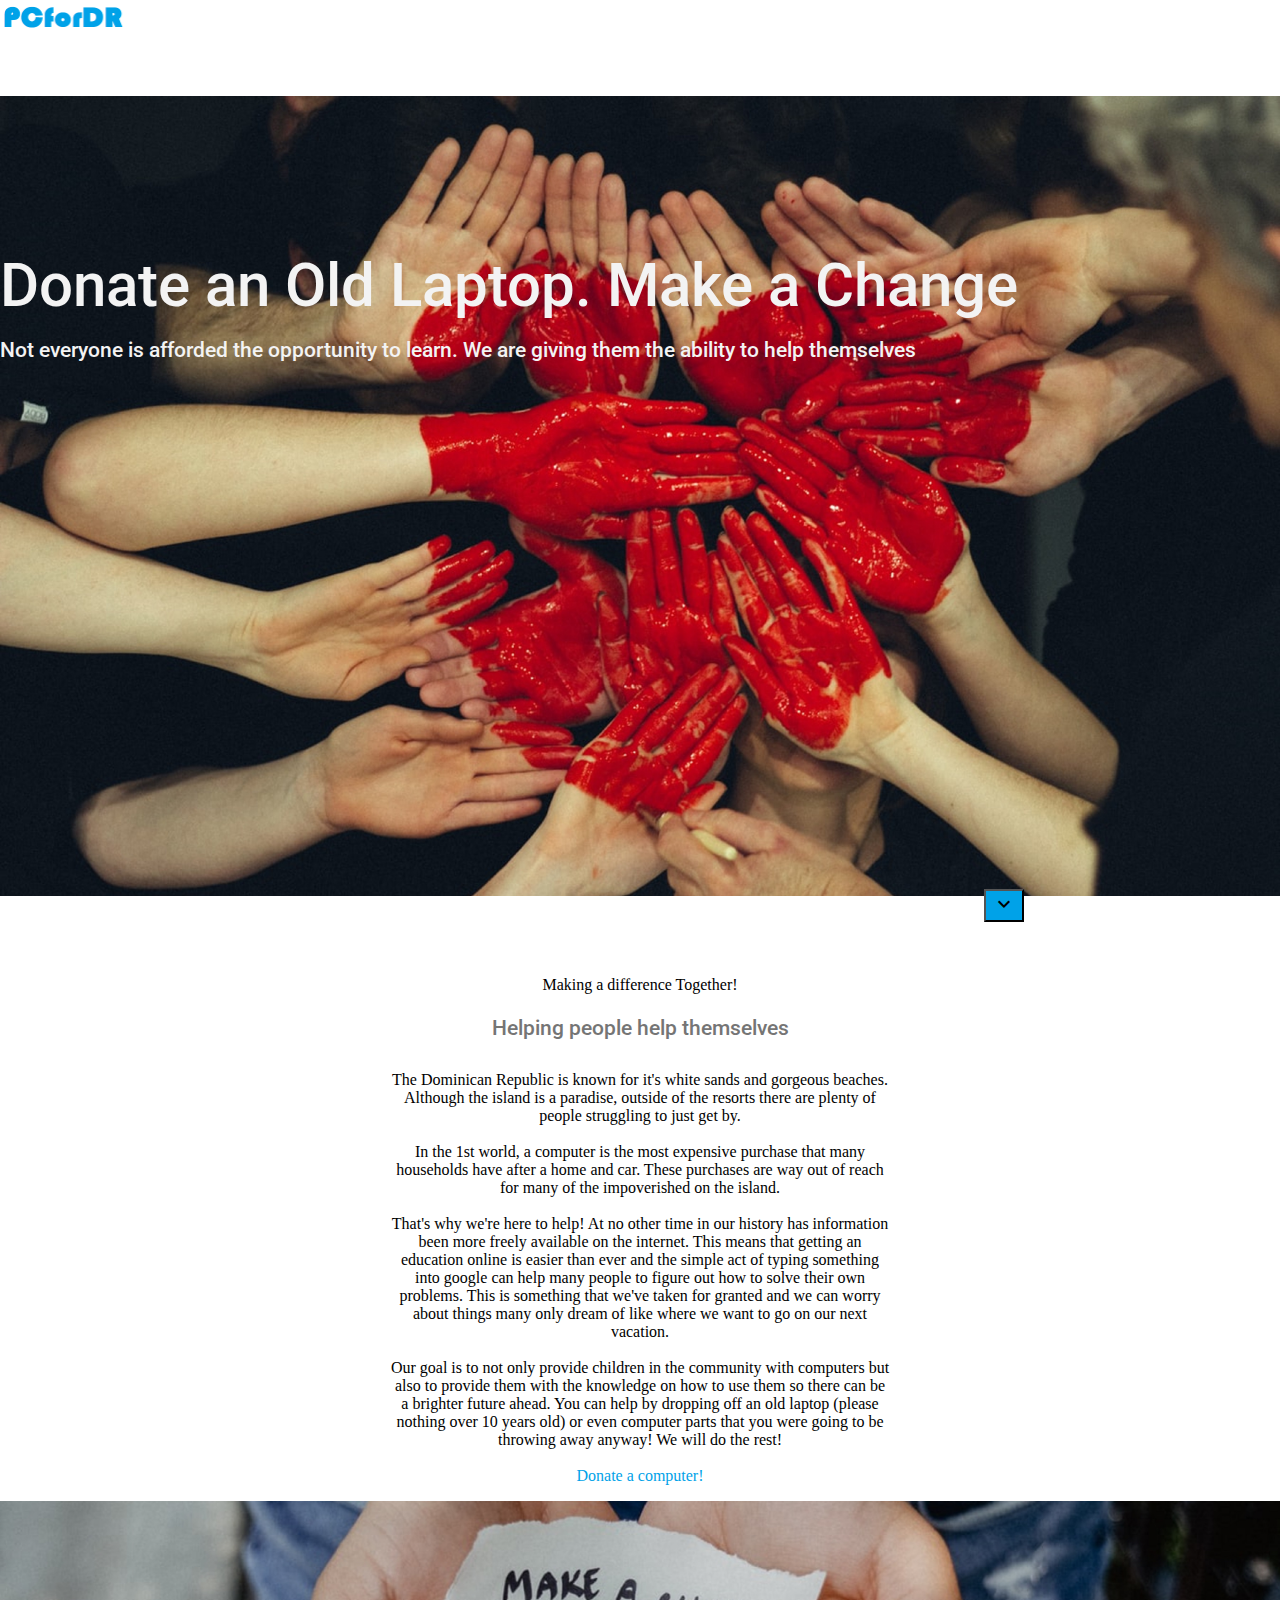
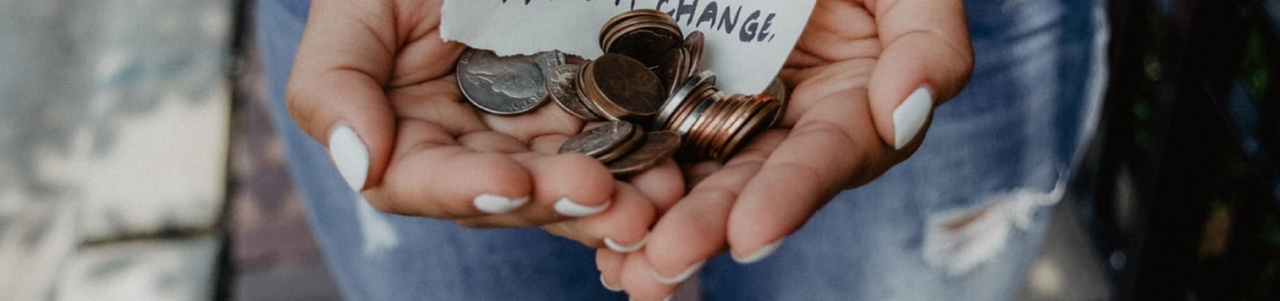
==== index.html @ 1bc38f5a "charity website first commit" ====
<!doctype html>
<!--
  Material Design Lite
  Copyright 2015 Google Inc. All rights reserved.

  Licensed under the Apache License, Version 2.0 (the "License");
  you may not use this file except in compliance with the License.
  You may obtain a copy of the License at

      https://www.apache.org/licenses/LICENSE-2.0

  Unless required by applicable law or agreed to in writing, software
  distributed under the License is distributed on an "AS IS" BASIS,
  WITHOUT WARRANTIES OR CONDITIONS OF ANY KIND, either express or implied.
  See the License for the specific language governing permissions and
  limitations under the License
-->

<html lang="en">
  <head>
    <meta charset="utf-8">
    <meta http-equiv="X-UA-Compatible" content="IE=edge">
    <meta name="description" content="Introducing Lollipop, a sweet new take on Android.">
    <meta name="viewport" content="width=device-width, initial-scale=1.0, minimum-scale=1.0">
    <title>Computers for DR!</title>

    <!-- Page styles -->
    <link rel="stylesheet" href="https://fonts.googleapis.com/css?family=Roboto:regular,bold,italic,thin,light,bolditalic,black,medium&amp;lang=en">
    <link rel="stylesheet" href="https://fonts.googleapis.com/icon?family=Material+Icons">
    <link rel="stylesheet" href="https://code.getmdl.io/1.3.0/material.min.css">
    <link rel="stylesheet" href="styles.css">


    <!-- body {
      background-color: #92a8d1;
    } -->
    <style>
    #view-source {
      position: fixed;
      display: block;
      right: 0;
      bottom: 0;
      margin-right: 40px;
      margin-bottom: 40px;
      z-index: 900;
    }


    </style>
  </head>
  <body>

    <div class="mdl-layout mdl-js-layout mdl-layout--fixed-header mdl-js-ripple-effect">
    <!-- <div class="mdl-layout mdl-js-layout mdl-layout--fixed-header"> -->
      <div class="android-header mdl-layout__header mdl-layout__header--waterfall">
        <div class="mdl-layout__header-row">
          <span class="android-title mdl-layout-title">
            <img class="android-logo-image" src="images/android-logo.png">
          </span>
          <!-- Add spacer, to align navigation to the right in desktop -->
          <div class="android-header-spacer mdl-layout-spacer"></div>
          <div class="android-search-box mdl-textfield mdl-js-textfield mdl-textfield--expandable mdl-textfield--floating-label mdl-textfield--align-right mdl-textfield--full-width">
            <!-- <label class="mdl-button mdl-js-button mdl-button--icon" for="search-field">
              <i class="material-icons">search</i>
            </label> -->
            <!-- <div class="mdl-textfield__expandable-holder">
              <input class="mdl-textfield__input" type="text" id="search-field">
            </div> -->
          </div>




          <!-- Navigation -->
          <div class="android-navigation-container">
            <nav class="android-navigation mdl-navigation">
              <a class="mdl-navigation__link mdl-typography--text-uppercase" href="index.html">Home</a>
              <a class="mdl-navigation__link mdl-typography--text-uppercase" href="about.html">About</a>
              <a class="mdl-navigation__link mdl-typography--text-uppercase" href="donate.html">Donate</a>>
            </nav>
          </div>



          <!-- <span class="android-mobile-title mdl-layout-title">
            <img class="android-logo-image" src="images/android-logo.png">
          </span> -->
          <!-- <button class="android-more-button mdl-button mdl-js-button mdl-button--icon mdl-js-ripple-effect" id="more-button">
            <i class="material-icons">more_vert</i>
          </button>
          <ul class="mdl-menu mdl-js-menu mdl-menu--bottom-right mdl-js-ripple-effect" for="more-button">
            <li class="mdl-menu__item">5.0 Lollipop</li>
            <li class="mdl-menu__item">4.4 KitKat</li>
            <li disabled class="mdl-menu__item">4.3 Jelly Bean</li>
            <li class="mdl-menu__item">Android History</li>
          </ul> -->
        </div>
      </div>

      <!-- <div class="android-drawer mdl-layout__drawer">
        <span class="mdl-layout-title">
          <img class="android-logo-image" src="images/android-logo-white.png">
        </span>
        <nav class="mdl-navigation">
          <a class="mdl-navigation__link" href="">Phones</a>
          <a class="mdl-navigation__link" href="">Tablets</a>
          <a class="mdl-navigation__link" href="">Wear</a>
          <a class="mdl-navigation__link" href="">TV</a>
          <a class="mdl-navigation__link" href="">Auto</a>
          <a class="mdl-navigation__link" href="">One</a>
          <a class="mdl-navigation__link" href="">Play</a>
          <div class="android-drawer-separator"></div>
          <span class="mdl-navigation__link" href="">Versions</span>
          <a class="mdl-navigation__link" href="">Lollipop 5.0</a>
          <a class="mdl-navigation__link" href="">KitKat 4.4</a>
          <a class="mdl-navigation__link" href="">Jelly Bean 4.3</a>
          <a class="mdl-navigation__link" href="">Android history</a>
          <div class="android-drawer-separator"></div>
          <span class="mdl-navigation__link" href="">Resources</span>
          <a class="mdl-navigation__link" href="">Official blog</a>
          <a class="mdl-navigation__link" href="">Android on Google+</a>
          <a class="mdl-navigation__link" href="">Android on Twitter</a>
          <div class="android-drawer-separator"></div>
          <span class="mdl-navigation__link" href="">For developers</span>
          <a class="mdl-navigation__link" href="">App developer resources</a>
          <a class="mdl-navigation__link" href="">Android Open Source Project</a>
          <a class="mdl-navigation__link" href="">Android SDK</a>
        </nav>
      </div> -->

      <!-- home image The background image is injected through CSS as a background image.  Under the "android-be-together" -->
      <div class="android-content mdl-layout__content">
        <a name="top"></a>
        <!-- <div class="android-be-together-section mdl-typography--text-center"> -->
        <div class="android-be-together-section mdl-typography--text-center">
          <div class="logo-font android-slogan">Donate an Old Laptop.  Make a Change</div>
          <div class="logo-font android-sub-slogan">Not everyone is afforded the opportunity to learn.  We are giving them the ability to help themselves</div>
          
          <!-- <div class="logo-font android-create-character">
            <a href=""><img src="images/andy.png"> create your android character</a>
          </div> -->

          <!-- button effect.  Jumps to content using "a href"  -->
          <a href="#screens">
            <button class="android-fab mdl-button mdl-button--colored mdl-js-button mdl-button--fab mdl-js-ripple-effect">
              <i class="material-icons">expand_more</i>
            </button>
          </a>

        </div>
      <!-- end of top home image div  -->
        


      <!-- content name "screens for jump button above" -->

        <!-- <div class="android-screen-section mdl-typography--text-center">    
          <a name="screens"></a>
          <div class="mdl-typography--display-1-color-contrast">Powering screens of all sizes</div>
          <div class="android-screens">
            <div class="android-wear android-screen">
              <a class="android-image-link" href="">
                <img class="android-screen-image" src="images/wear-silver-on.png">
                <img class="android-screen-image" src="images/wear-black-on.png">
              </a>
              <a class="android-link mdl-typography--font-regular mdl-typography--text-uppercase" href="">Android Wear</a>
            </div>
            <div class="android-phone android-screen">
              <a class="android-image-link" href="">
                <img class="android-screen-image" src="images/nexus6-on.jpg">
              </a>
              <a class="android-link mdl-typography--font-regular mdl-typography--text-uppercase" href="">Phones</a>
            </div>
            <div class="android-tablet android-screen">
              <a class="android-image-link" href="">
                <img class="android-screen-image" src="images/nexus9-on.jpg">
              </a>
              <a class="android-link mdl-typography--font-regular mdl-typography--text-uppercase" href="">Tablets</a>
            </div>
            <div class="android-tv android-screen">
              <a class="android-image-link" href="">
                <img class="android-screen-image" src="images/tv-on.jpg">
              </a>
              <a class="android-link mdl-typography--font-regular mdl-typography--text-uppercase" href="">Android TV</a>
            </div>
            <div class="android-auto android-screen">
              <a class="android-image-link" href="">
                <img class="android-screen-image" src="images/auto-on.jpg">
              </a>
              <a class="android-link mdl-typography--font-regular mdl-typography--text-uppercase mdl-typography--text-left" href="">Coming Soon: Android Auto</a>
            </div>
          </div>
        </div> -->



        <!-- <div class="android-wear-section">
          <div class="android-wear-band">
            <div class="android-wear-band-text">
              <div class="mdl-typography--display-2 mdl-typography--font-thin">The best of Google built in</div>
              <p class="mdl-typography--headline mdl-typography--font-thin">
                Android works perfectly with your favourite apps like Google Maps,
                Calendar and YouTube.
              </p>
              <p>
                <a class="mdl-typography--font-regular mdl-typography--text-uppercase android-alt-link" href="">
                  See what's new in the Play Store&nbsp;<i class="material-icons">chevron_right</i>
                </a>
              </p>
            </div>
          </div>
        </div>
         -->


         <div class="android-customized-section">
          <a name="screens"></a>
          <div class="android-customized-section-text">
            <div class="mdl-typography--font-light mdl-typography--display-1-color-contrast">Making a difference Together!</div>
            <div class="logo-font android-sub-slogan2">Helping people help themselves</div>
            <p class="mdl-typography--font-light">
              The Dominican Republic is known for it's white sands and gorgeous beaches.  
              Although the island is a paradise, outside of the resorts there are plenty of people struggling to just get by.
              <br></br>
              In the 1st world, a computer is the most expensive purchase that many households have after a home and car.
              These purchases are way out of reach for many of the impoverished on the island. 
              <br></br>
              That's why we're here to help!  At no other time in our history has information been more freely available on the internet.  
              This means that getting an education online is easier than ever and the simple act of typing something 
              into google can help many people to figure out how to solve their own problems.  
              This is something that we've taken for granted and we can worry about things many only dream of like where we want to go on 
              our next vacation.
              <br></br>
              Our goal is to not only provide children in the community with computers 
              but also to provide them with the knowledge on how to use them so there can be a brighter future ahead.  
              You can help by dropping off an old laptop (please nothing over 10 years old) or even computer parts that you were going to be throwing away anyway!  We will do the rest!
              <br></br>
              <a href="donate.html" class="android-link mdl-typography--font-light">Donate a computer!</a>
            </p>
          </div>
          <div class="android-customized-section-image"></div>
        </div>
        
        
        
        <!-- <div class="android-more-section">
          <div class="android-section-title mdl-typography--display-1-color-contrast">More from Android</div>
          <div class="android-card-container mdl-grid">
            <div class="mdl-cell mdl-cell--3-col mdl-cell--4-col-tablet mdl-cell--4-col-phone mdl-card mdl-shadow--3dp">
              <div class="mdl-card__media">
                <img src="images/more-from-1.png">
              </div>
              <div class="mdl-card__title">
                 <h4 class="mdl-card__title-text">Get going on Android</h4>
              </div>
              <div class="mdl-card__supporting-text">
                <span class="mdl-typography--font-light mdl-typography--subhead">Four tips to make your switch to Android quick and easy</span>
              </div>
              <div class="mdl-card__actions">
                 <a class="android-link mdl-button mdl-js-button mdl-typography--text-uppercase" href="">
                   Make the switch
                   <i class="material-icons">chevron_right</i>
                 </a>
              </div>
            </div>

            <div class="mdl-cell mdl-cell--3-col mdl-cell--4-col-tablet mdl-cell--4-col-phone mdl-card mdl-shadow--3dp">
              <div class="mdl-card__media">
                <img src="images/more-from-4.png">
              </div>
              <div class="mdl-card__title">
                 <h4 class="mdl-card__title-text">Create your own Android character</h4>
              </div>
              <div class="mdl-card__supporting-text">
                <span class="mdl-typography--font-light mdl-typography--subhead">Turn the little green Android mascot into you, your friends, anyone!</span>
              </div>
              <div class="mdl-card__actions">
                 <a class="android-link mdl-button mdl-js-button mdl-typography--text-uppercase" href="">
                   androidify.com
                   <i class="material-icons">chevron_right</i>
                 </a>
              </div>
            </div>

            <div class="mdl-cell mdl-cell--3-col mdl-cell--4-col-tablet mdl-cell--4-col-phone mdl-card mdl-shadow--3dp">
              <div class="mdl-card__media">
                <img src="images/more-from-2.png">
              </div>
              <div class="mdl-card__title">
                 <h4 class="mdl-card__title-text">Get a clean customisable home screen</h4>
              </div>
              <div class="mdl-card__supporting-text">
                <span class="mdl-typography--font-light mdl-typography--subhead">A clean, simple, customisable home screen that comes with the power of Google Now: Traffic alerts, weather and much more, just a swipe away.</span>
              </div>
              <div class="mdl-card__actions">
                 <a class="android-link mdl-button mdl-js-button mdl-typography--text-uppercase" href="">
                   Download now
                   <i class="material-icons">chevron_right</i>
                 </a>
              </div>
            </div>

            <div class="mdl-cell mdl-cell--3-col mdl-cell--4-col-tablet mdl-cell--4-col-phone mdl-card mdl-shadow--3dp">
              <div class="mdl-card__media">
                <img src="images/more-from-3.png">
              </div>
              <div class="mdl-card__title">
                 <h4 class="mdl-card__title-text">Millions to choose from</h4>
              </div>
              <div class="mdl-card__supporting-text">
                <span class="mdl-typography--font-light mdl-typography--subhead">Hail a taxi, find a recipe, run through a temple – Google Play has all the apps and games that let you make your Android device uniquely yours.</span>
              </div>
              <div class="mdl-card__actions">
                 <a class="android-link mdl-button mdl-js-button mdl-typography--text-uppercase" href="">
                   Find apps
                   <i class="material-icons">chevron_right</i>
                 </a>
              </div>
            </div>
          </div>
        </div> -->

        <footer class="android-footer mdl-mega-footer">
          <!-- <div class="mdl-mega-footer--top-section">
            <div class="mdl-mega-footer--left-section">

              <button class="mdl-mega-footer--social-btn"></button>
              &nbsp;
              <button class="mdl-mega-footer--social-btn"></button>
              &nbsp;
              <button class="mdl-mega-footer--social-btn"></button>
            </div>
            <div class="mdl-mega-footer--right-section">
              <a class="mdl-typography--font-light" href="#top">
                Back to Top
                <i class="material-icons">expand_less</i>
              </a>
            </div>
          </div> -->



          <!-- <div class="mdl-mega-footer--middle-section">
            <p class="mdl-typography--font-light">Satellite imagery: © 2014 Astrium, DigitalGlobe</p>
            <p class="mdl-typography--font-light">Some features and devices may not be available in all areas</p>
          </div>

          <div class="mdl-mega-footer--bottom-section">
            <a class="android-link android-link-menu mdl-typography--font-light" id="version-dropdown">
              Versions
              <i class="material-icons">arrow_drop_up</i>
            </a>
            <ul class="mdl-menu mdl-js-menu mdl-menu--top-left mdl-js-ripple-effect" for="version-dropdown">
              <li class="mdl-menu__item">5.0 Lollipop</li>
              <li class="mdl-menu__item">4.4 KitKat</li>
              <li class="mdl-menu__item">4.3 Jelly Bean</li>
              <li class="mdl-menu__item">Android History</li>
            </ul>
            <a class="android-link android-link-menu mdl-typography--font-light" id="developers-dropdown">
              For Developers
              <i class="material-icons">arrow_drop_up</i>
            </a>
            <ul class="mdl-menu mdl-js-menu mdl-menu--top-left mdl-js-ripple-effect" for="developers-dropdown">
              <li class="mdl-menu__item">App developer resources</li>
              <li class="mdl-menu__item">Android Open Source Project</li>
              <li class="mdl-menu__item">Android SDK</li>
              <li class="mdl-menu__item">Android for Work</li>
            </ul>
            <a class="android-link mdl-typography--font-light" href="">Blog</a>
            <a class="android-link mdl-typography--font-light" href="">Privacy Policy</a>
          </div> -->

        </footer>
      </div>
    </div>
    
    <!-- <a href="https://github.com/google/material-design-lite/blob/mdl-1.x/templates/android-dot-com/" target="_blank" id="view-source" class="mdl-button mdl-js-button mdl-button--raised mdl-js-ripple-effect mdl-color--accent mdl-color-text--accent-contrast">View Source</a> -->
    <script src="https://code.getmdl.io/1.3.0/material.min.js"></script>
  </body>
</html>
---- styles.css ----
/**
 * Copyright 2015 Google Inc. All Rights Reserved.
 *
 * Licensed under the Apache License, Version 2.0 (the "License");
 * you may not use this file except in compliance with the License.
 * You may obtain a copy of the License at
 *
 *      http://www.apache.org/licenses/LICENSE-2.0
 *
 * Unless required by applicable law or agreed to in writing, software
 * distributed under the License is distributed on an "AS IS" BASIS,
 * WITHOUT WARRANTIES OR CONDITIONS OF ANY KIND, either express or implied.
 * See the License for the specific language governing permissions and
 * limitations under the License.
 */

/* color code - #00A2E8 */

body {
  margin: 0;
}

/* Disable ugly boxes around images in IE10 */
a img{
  border: 0px;
}

::-moz-selection {
  /* background-color: #6ab344; */
  background-color: #00A2E8;
  color: #fff;
}

::selection {
  /* background-color: #6ab344; */
  background-color: #00A2E8;
  color: #fff;
}

.android-search-box .mdl-textfield__input {
  color: rgba(0, 0, 0, 0.87);
}

.android-header .mdl-menu__container {
  z-index: 50;
  margin: 0 !important;
}


.mdl-textfield--expandable {
  width: auto;
}


.android-fab {
  position: absolute;
  right: 20%;
  bottom: -26px;
  z-index: 3;
  /* background: #64ffda !important; */
  background: #00A2E8 !important;
  
  color: black !important;
}

.android-mobile-title {
  display: none !important;
}

.android-logo-image {
  height: 28px;
  width: 140px;
}

.profile-image {
  height: 200px;
  width: 200px;
}

.android-header {
  overflow: visible;
  background-color: white;
}

  .android-header .material-icons {
    color: #767777 !important;
  }

  .android-header .mdl-layout__drawer-button {
    background: transparent;
    color: #767777;
  }

  .android-header .mdl-navigation__link {
    color: #757575;
    font-weight: 700;
    font-size: 14px;
  }

  .android-navigation-container {
    /* Simple hack to make the overflow happen to the left instead... */
    direction: rtl;
    -webkit-order: 1;
        -ms-flex-order: 1;
            order: 1;
    width: 500px;
    transition: opacity 0.2s cubic-bezier(0.4, 0, 0.2, 1),
        width 0.2s cubic-bezier(0.4, 0, 0.2, 1);
  }

  .android-navigation {
    /* ... and now make sure the content is actually LTR */
    direction: ltr;
    -webkit-justify-content: flex-end;
        -ms-flex-pack: end;
            justify-content: flex-end;
    width: 800px;
  }

  .android-search-box.is-focused + .android-navigation-container {
    opacity: 0;
    width: 100px;
  }


  .android-navigation .mdl-navigation__link {
    display: inline-block;
    height: 60px;
    line-height: 68px;
    background-color: transparent !important;
    border-bottom: 4px solid transparent;
  }

    .android-navigation .mdl-navigation__link:hover {
      /* border-bottom: 4px solid #8bc34a; */
      border-bottom: 4px solid #00A2E8;
    }

  .android-search-box {
    -webkit-order: 2;
        -ms-flex-order: 2;
            order: 2;
    margin-left: 16px;
    margin-right: 16px;
  }

  .android-more-button {
    -webkit-order: 3;
        -ms-flex-order: 3;
            order: 3;
  }


.android-drawer {
  border-right: none;
}

  .android-drawer-separator {
    height: 1px;
    background-color: #dcdcdc;
    margin: 8px 0;
  }

  .android-drawer .mdl-navigation__link.mdl-navigation__link {
    font-size: 14px;
    color: #757575;
  }

  .android-drawer span.mdl-navigation__link.mdl-navigation__link {
    /* color: #8bc34a; */
    color: #00A2E8;
  }

  .android-drawer .mdl-layout-title {
    position: relative;
    /* background: #6ab344; */
    background: #00A2E8;
    height: 160px;
  }

    .android-drawer .android-logo-image {
      position: absolute;
      bottom: 16px;
    }


    /* ################ */
.android-be-together-section {
  position: relative;
  height: 800px;
  width: auto;
  background-color: #f3f3f3;
  background: url('images/slide01.jpg') center 30% no-repeat;
  background-size: cover;
}

.logo-font {
  font-family: 'Roboto', 'Helvetica', 'Arial', sans-serif;
  line-height: 1;
  /* color: #767777; */
  color: #f3f3f3;
  font-weight: 500;
}

.android-slogan {
  font-size: 60px;
  padding-top: 160px;
}

.android-sub-slogan {
  font-size: 21px;
  padding-top: 24px;
  color: #f3f3f3;
}

.android-sub-slogan2 {
  font-size: 21px;
  padding-top: 24px;
  color: #757575;
}

.android-create-character {
  font-size: 21px;
  padding-top: 400px;
}

  .android-create-character a {
    text-decoration: none;
    /* color: blue; */
    color: #767777;
    font-weight: 300;
  }

.android-screen-section {
  position: relative;
  padding-top: 60px;
  padding-bottom: 80px;
}

.android-screens {
  text-align: right;
  width: 100%;
  white-space: nowrap;
  overflow-x: auto;
}

.android-screen {
  text-align: center;
}

.android-screen .android-link {
  margin-top: 16px;
  display: block;
  z-index: 2;
}

.android-image-link {
  text-decoration: none;
}

.android-wear {
  display: inline-block;
  width: 160px;
  margin-right: 32px;
}

  .android-wear .android-screen-image {
    width: 40%;
    z-index: 1;
  }


.android-phone {
  display: inline-block;
  width: 64px;
  margin-right: 48px;
}

  .android-phone .android-screen-image {
    width: 100%;
    z-index: 1;
  }


.android-tablet {
  display: inline-block;
  width: 110px;
  margin-right: 64px;
}

  .android-tablet .android-screen-image {
    width: 100%;
    z-index: 1;
  }

  .android-tablet .android-link {
    display: block;
    z-index: 2;
  }


.android-tv {
  display: inline-block;
  width: 300px;
  margin-right: 80px;
}

  .android-tv .android-screen-image {
    width: 100%;
    z-index: 1;
  }


.android-auto {
  display: inline-block;
  width: 300px;
  overflow: hidden;
}

  .android-auto .android-screen-image {
    display: block;
    height: 300px;
    z-index: 1;
  }


.android-wear-section {
  position: relative;
  background: url('images/wear.png') center top no-repeat;
  background-size: cover;
  height: 800px;
}

.android-wear-band {
  position: absolute;
  bottom: 0;
  width: 100%;
  text-align: center;
  background-color: #37474f;
}

.android-wear-band-text {
  max-width: 800px;
  margin-left: 25%;
  padding: 24px;
  text-align: left;
  /* color: rgb(150, 142, 142); */
  color: blue;
}

  .android-wear-band-text p {
    padding-top: 8px;
  }

.android-link {
  text-decoration: none;
  /* color: #8bc34a !important; */
  color: #00A2E8 !important;
}

  .android-link:hover {
    /* color: #7cb342 !important; */
    color: #00A2E8 !important;
  }

  .android-link .material-icons {
    position: relative;
    top: -1px;
    vertical-align: middle;
  }

.android-alt-link {
  text-decoration: none;
  /* color: #64ffda !important; */
  color: #00A2E8 !important;
  font-size: 16px;
}

  .android-alt-link:hover {
    /* color: #859795 !important; */
    color: #00A2E8 !important;
  }

  .android-alt-link .material-icons {
    position: relative;
    top: 6px;
  }

  /* PCforDR  */
.android-customized-section {
  text-align: center;
}

.android-customized-section-text {
  max-width: 500px;
  margin-left: auto;
  margin-right: auto;
  padding: 80px 16px 0 16px;
}

  .android-customized-section-text p {
    padding-top: 16px;
  }


/* pcfordr background image */

.android-customized-section-image {
  background: url('images/devices.jpg') center top no-repeat;
  background-size: cover;
  height: 400px;
}

.android-more-section {
  padding: 80px 0;
  max-width: 1044px;
  margin-left: auto;
  margin-right: auto;
}

  .android-more-section .android-section-title {
    margin-left: 12px;
    padding-bottom: 24px;
  }

.android-card-container {
}

  .android-card-container .mdl-card__media {
    overflow: hidden;
    background: transparent;
  }

    .android-card-container .mdl-card__media img {
      width: 100%;
    }

  .android-card-container .mdl-card__title {
    background: transparent;
    height: auto;
  }

  .android-card-container .mdl-card__title-text {
    color: black;
    height: auto;
  }

  .android-card-container .mdl-card__supporting-text {
    height: auto;
    color: black;
    padding-bottom: 56px;
  }

  .android-card-container .mdl-card__actions {
    position: absolute;
    bottom: 0;
  }

  .android-card-container .mdl-card__actions a {
    border-top: none;
    font-size: 16px;
  }

.android-footer {
  background-color: #fafafa;
  position: relative;
}

  .android-footer a:hover {
    /* color: #8bc34a; */
    color: #00A2E8;
  }

  .android-footer .mdl-mega-footer--top-section::after {
    border-bottom: none;
  }

  .android-footer .mdl-mega-footer--middle-section::after {
    border-bottom: none;
  }

  .android-footer .mdl-mega-footer--bottom-section {
    position: relative;
  }

  .android-footer .mdl-mega-footer--bottom-section a {
    margin-right: 2em;
  }

  .android-footer .mdl-mega-footer--right-section a .material-icons {
    position: relative;
    top: 6px;
  }


.android-link-menu:hover {
  cursor: pointer;
}


/**** Mobile layout ****/
@media (max-width: 900px) {
  .android-navigation-container {
    display: none;
  }

  .android-title {
    display: none !important;
  }

  .android-mobile-title {
    display: block !important;
    position: absolute;
    left: calc(50% - 70px);
    top: 12px;
    transition: opacity 0.2s cubic-bezier(0.4, 0, 0.2, 1);
  }

  /* WebViews in iOS 9 break the "~" operator, and WebViews in OS X 10.10 break
     consecutive "+" operators in some cases. Therefore, we need to use both
     here to cover all the bases. */
  .android.android-search-box.is-focused ~ .android-mobile-title,
  .android-search-box.is-focused + .android-navigation-container + .android-mobile-title {
    opacity: 0;
  }

  .android-more-button {
    display: none;
  }

  .android-search-box.is-focused {
    width: calc(100% - 48px);
  }

  .android-search-box .mdl-textfield__expandable-holder {
    width: 100%;
  }

  /* pcfordr picture background  */
  .android-be-together-section {
    height: 350px;
  }

    /* pcfordr slogan  */
  .android-slogan {
    font-size: 26px;
    margin: 0 16px;
    padding-top: 24px;
  }

  .android-sub-slogan {
    font-size: 16px;
    margin: 0 16px;
    padding-top: 8px;
    color: blue;
  }

  .android-create-character {
    padding-top: 200px;
    font-size: 16px;
  }

  .android-create-character img {
    height: 12px;
  }

  .android-fab {
    display: none;
  }

  .android-wear-band-text {
    margin-left: 0;
    padding: 16px;
  }

  .android-footer .mdl-mega-footer--bottom-section {
    display: none;
  }
}
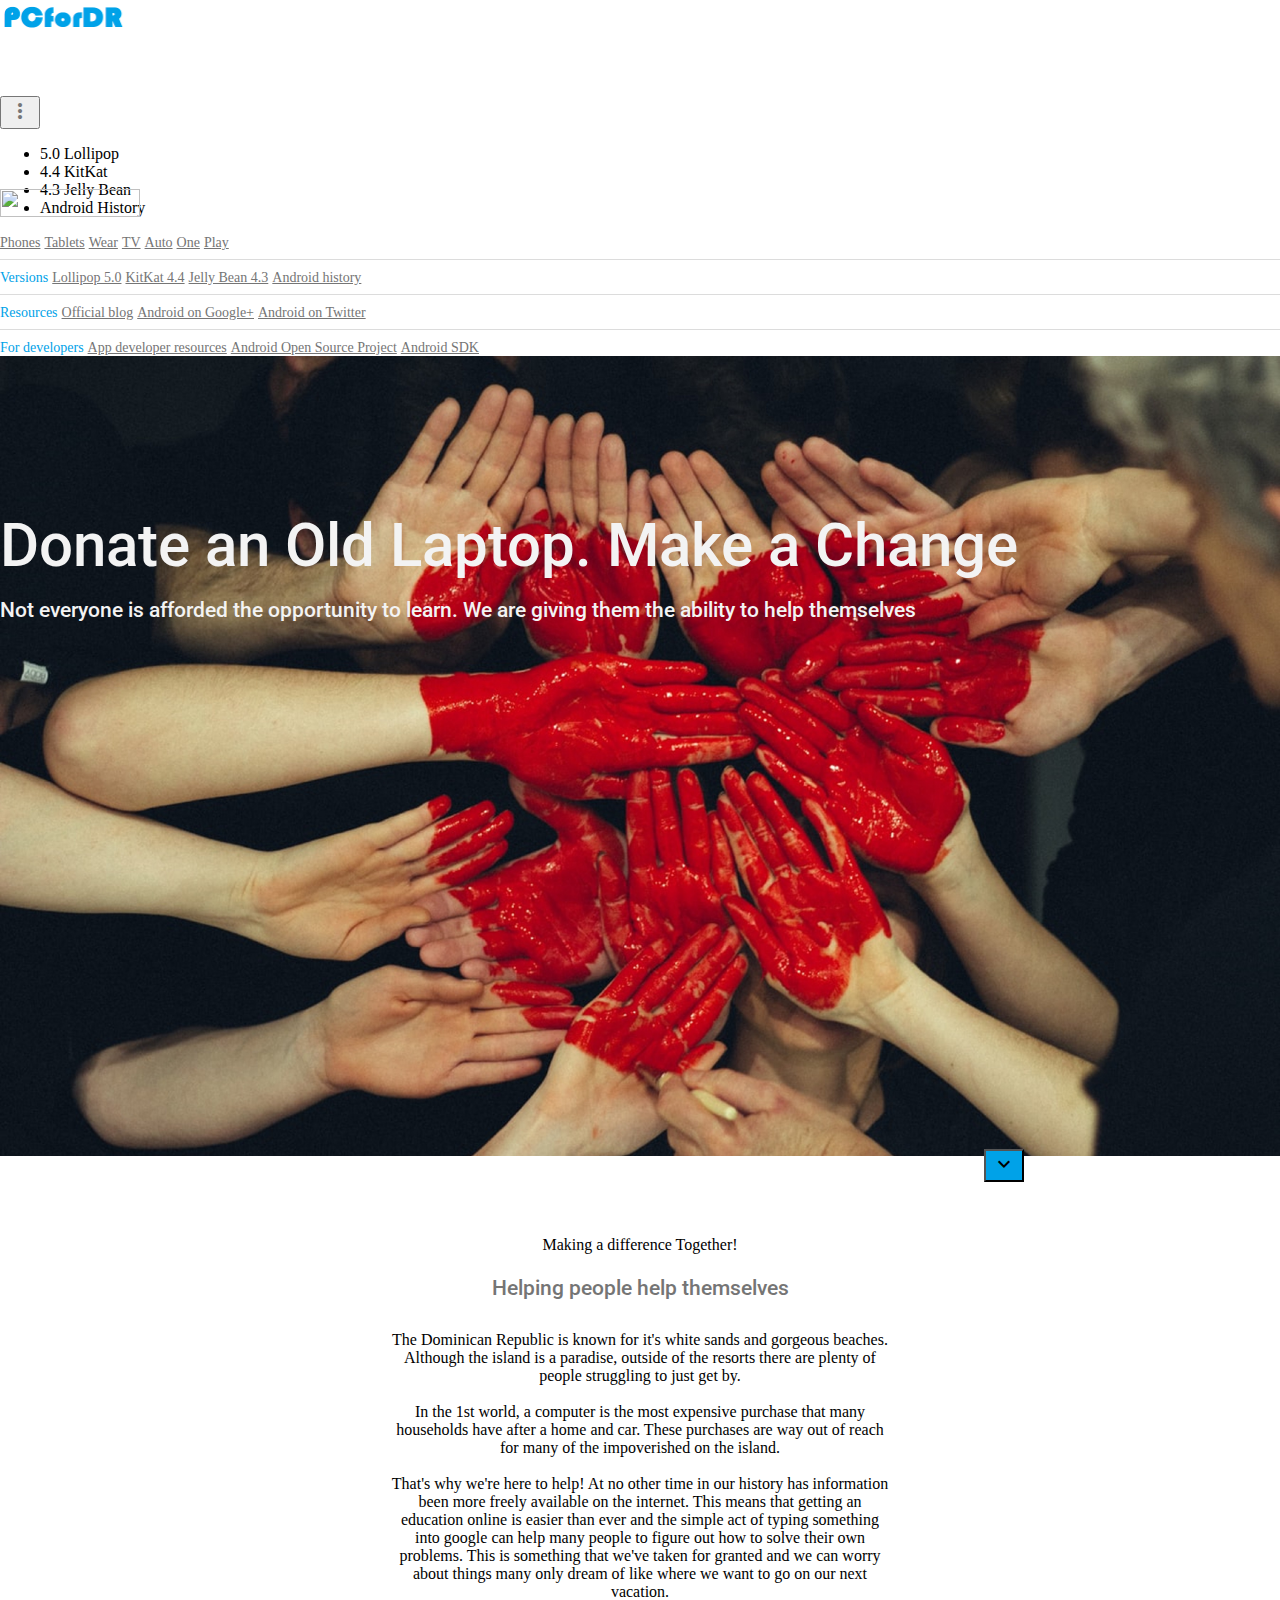
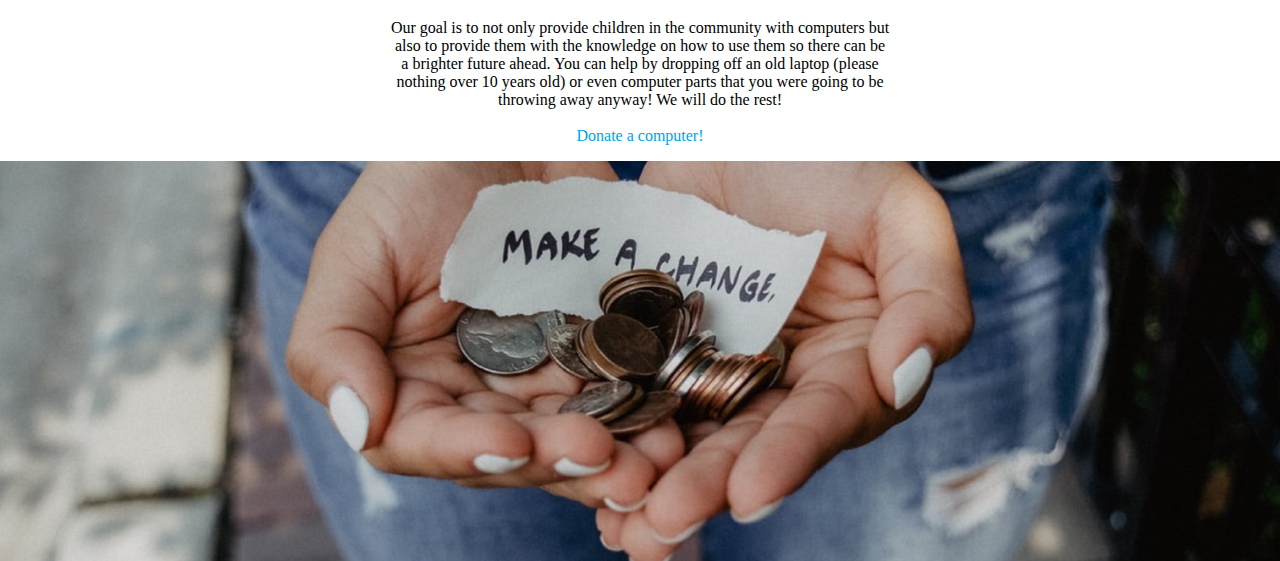
==== commit e9a014df: "testing hamburger" ====
--- a/index.html
+++ b/index.html
@@ -82,10 +82,10 @@
 
 
 
-          <!-- <span class="android-mobile-title mdl-layout-title">
+          <span class="android-mobile-title mdl-layout-title">
             <img class="android-logo-image" src="images/android-logo.png">
-          </span> -->
-          <!-- <button class="android-more-button mdl-button mdl-js-button mdl-button--icon mdl-js-ripple-effect" id="more-button">
+          </span>
+          <button class="android-more-button mdl-button mdl-js-button mdl-button--icon mdl-js-ripple-effect" id="more-button">
             <i class="material-icons">more_vert</i>
           </button>
           <ul class="mdl-menu mdl-js-menu mdl-menu--bottom-right mdl-js-ripple-effect" for="more-button">
@@ -93,11 +93,13 @@
             <li class="mdl-menu__item">4.4 KitKat</li>
             <li disabled class="mdl-menu__item">4.3 Jelly Bean</li>
             <li class="mdl-menu__item">Android History</li>
-          </ul> -->
+          </ul>
+
+
         </div>
       </div>
 
-      <!-- <div class="android-drawer mdl-layout__drawer">
+      <div class="android-drawer mdl-layout__drawer">
         <span class="mdl-layout-title">
           <img class="android-logo-image" src="images/android-logo-white.png">
         </span>
@@ -126,7 +128,7 @@
           <a class="mdl-navigation__link" href="">Android Open Source Project</a>
           <a class="mdl-navigation__link" href="">Android SDK</a>
         </nav>
-      </div> -->
+      </div>
 
       <!-- home image The background image is injected through CSS as a background image.  Under the "android-be-together" -->
       <div class="android-content mdl-layout__content">
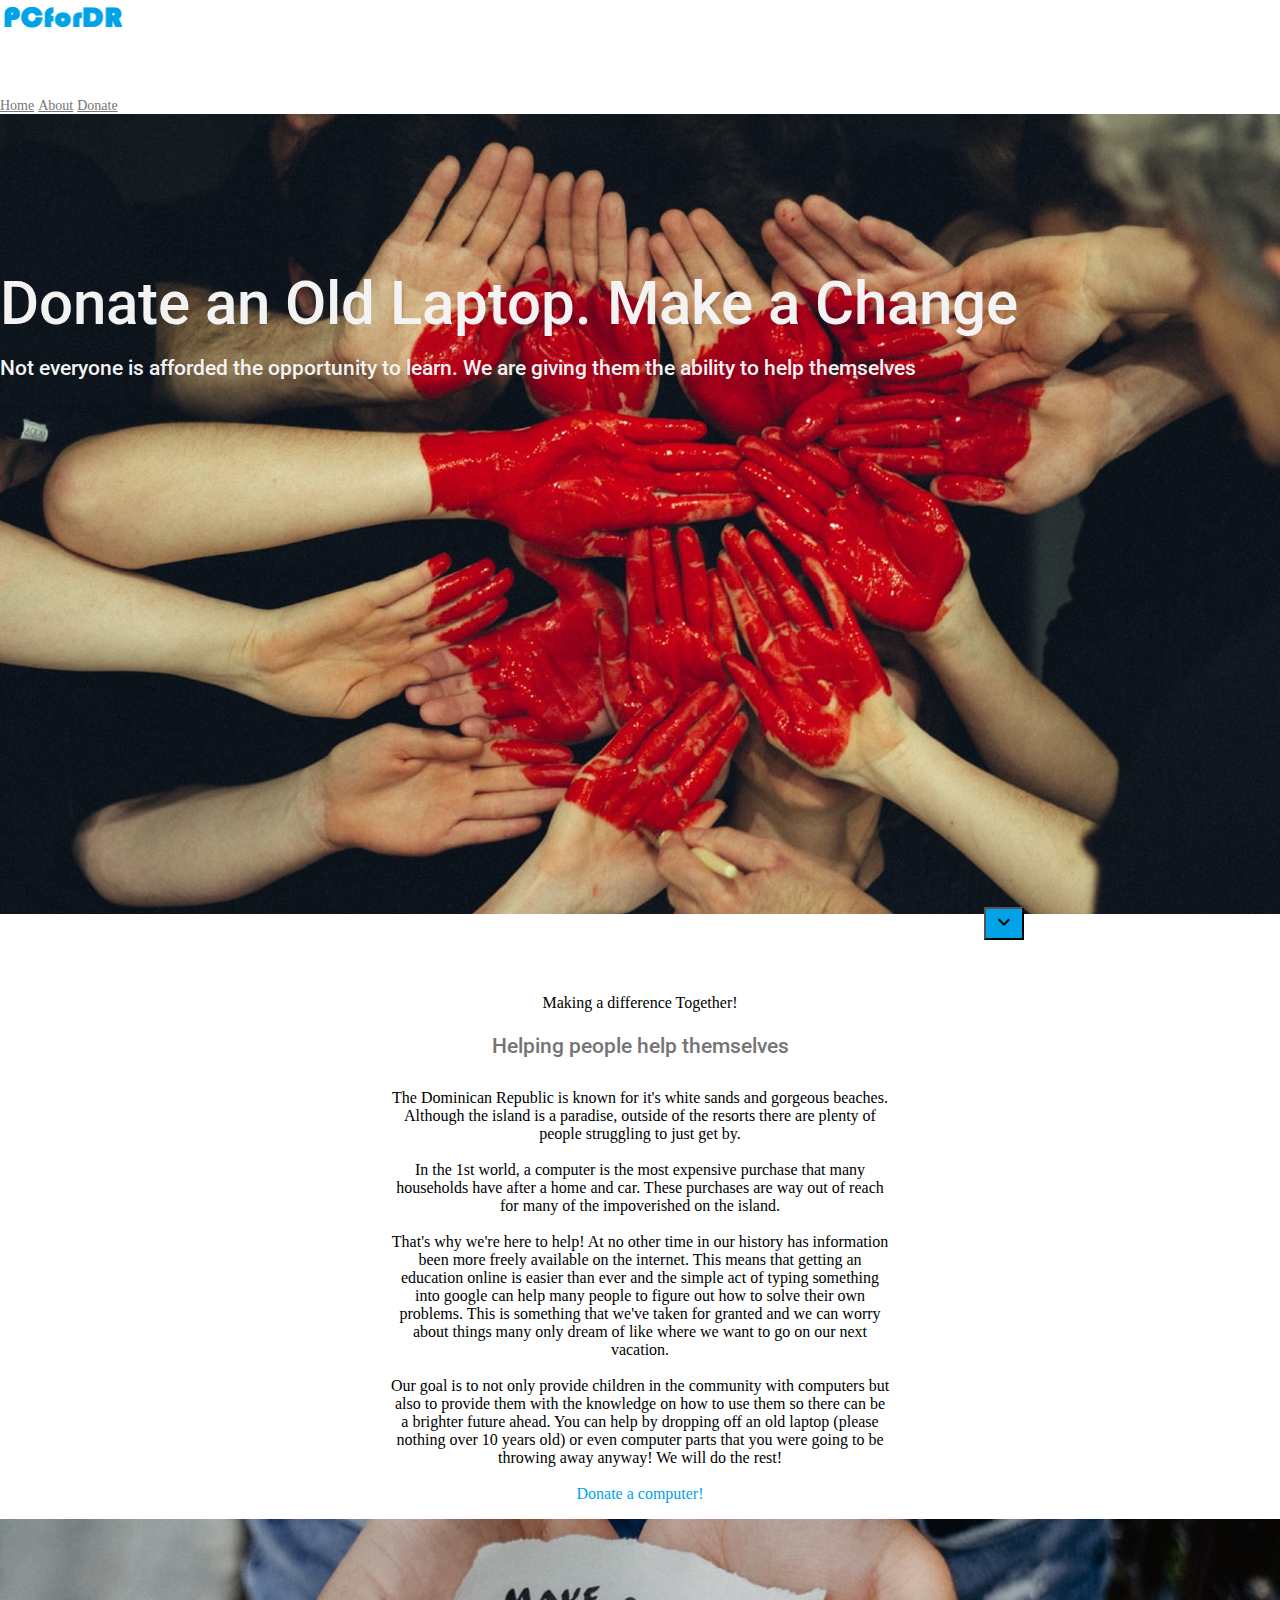
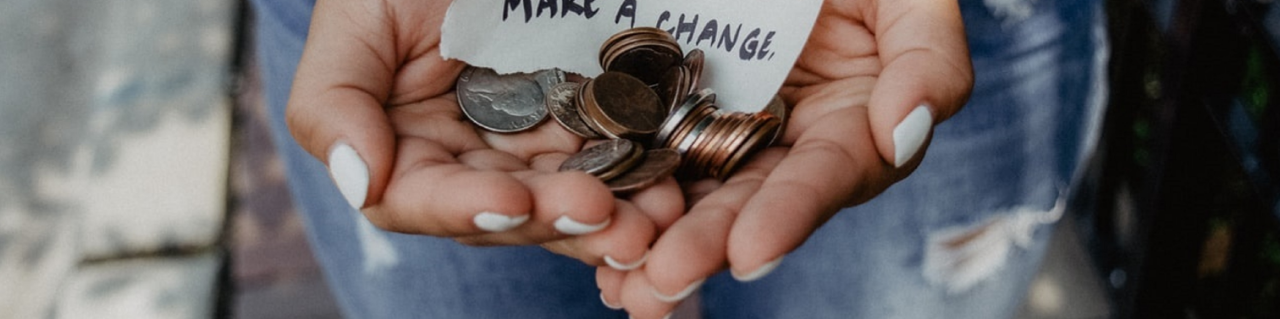
==== commit 5638f0fb: "added hamburger" ====
--- a/index.html
+++ b/index.html
@@ -82,7 +82,7 @@
 
 
 
-          <span class="android-mobile-title mdl-layout-title">
+          <!-- <span class="android-mobile-title mdl-layout-title">
             <img class="android-logo-image" src="images/android-logo.png">
           </span>
           <button class="android-more-button mdl-button mdl-js-button mdl-button--icon mdl-js-ripple-effect" id="more-button">
@@ -93,21 +93,20 @@
             <li class="mdl-menu__item">4.4 KitKat</li>
             <li disabled class="mdl-menu__item">4.3 Jelly Bean</li>
             <li class="mdl-menu__item">Android History</li>
-          </ul>
-
+          </ul> -->
 
         </div>
       </div>
 
       <div class="android-drawer mdl-layout__drawer">
-        <span class="mdl-layout-title">
+        <!-- <span class="mdl-layout-title">
           <img class="android-logo-image" src="images/android-logo-white.png">
-        </span>
+        </span> -->
         <nav class="mdl-navigation">
-          <a class="mdl-navigation__link" href="">Phones</a>
-          <a class="mdl-navigation__link" href="">Tablets</a>
-          <a class="mdl-navigation__link" href="">Wear</a>
-          <a class="mdl-navigation__link" href="">TV</a>
+          <a class="mdl-navigation__link" href="index.html">Home</a>
+          <a class="mdl-navigation__link" href="about.html">About</a>
+          <a class="mdl-navigation__link" href="donate.html">Donate</a>
+          <!-- <a class="mdl-navigation__link" href="">TV</a>
           <a class="mdl-navigation__link" href="">Auto</a>
           <a class="mdl-navigation__link" href="">One</a>
           <a class="mdl-navigation__link" href="">Play</a>
@@ -126,7 +125,7 @@
           <span class="mdl-navigation__link" href="">For developers</span>
           <a class="mdl-navigation__link" href="">App developer resources</a>
           <a class="mdl-navigation__link" href="">Android Open Source Project</a>
-          <a class="mdl-navigation__link" href="">Android SDK</a>
+          <a class="mdl-navigation__link" href="">Android SDK</a> -->
         </nav>
       </div>
 
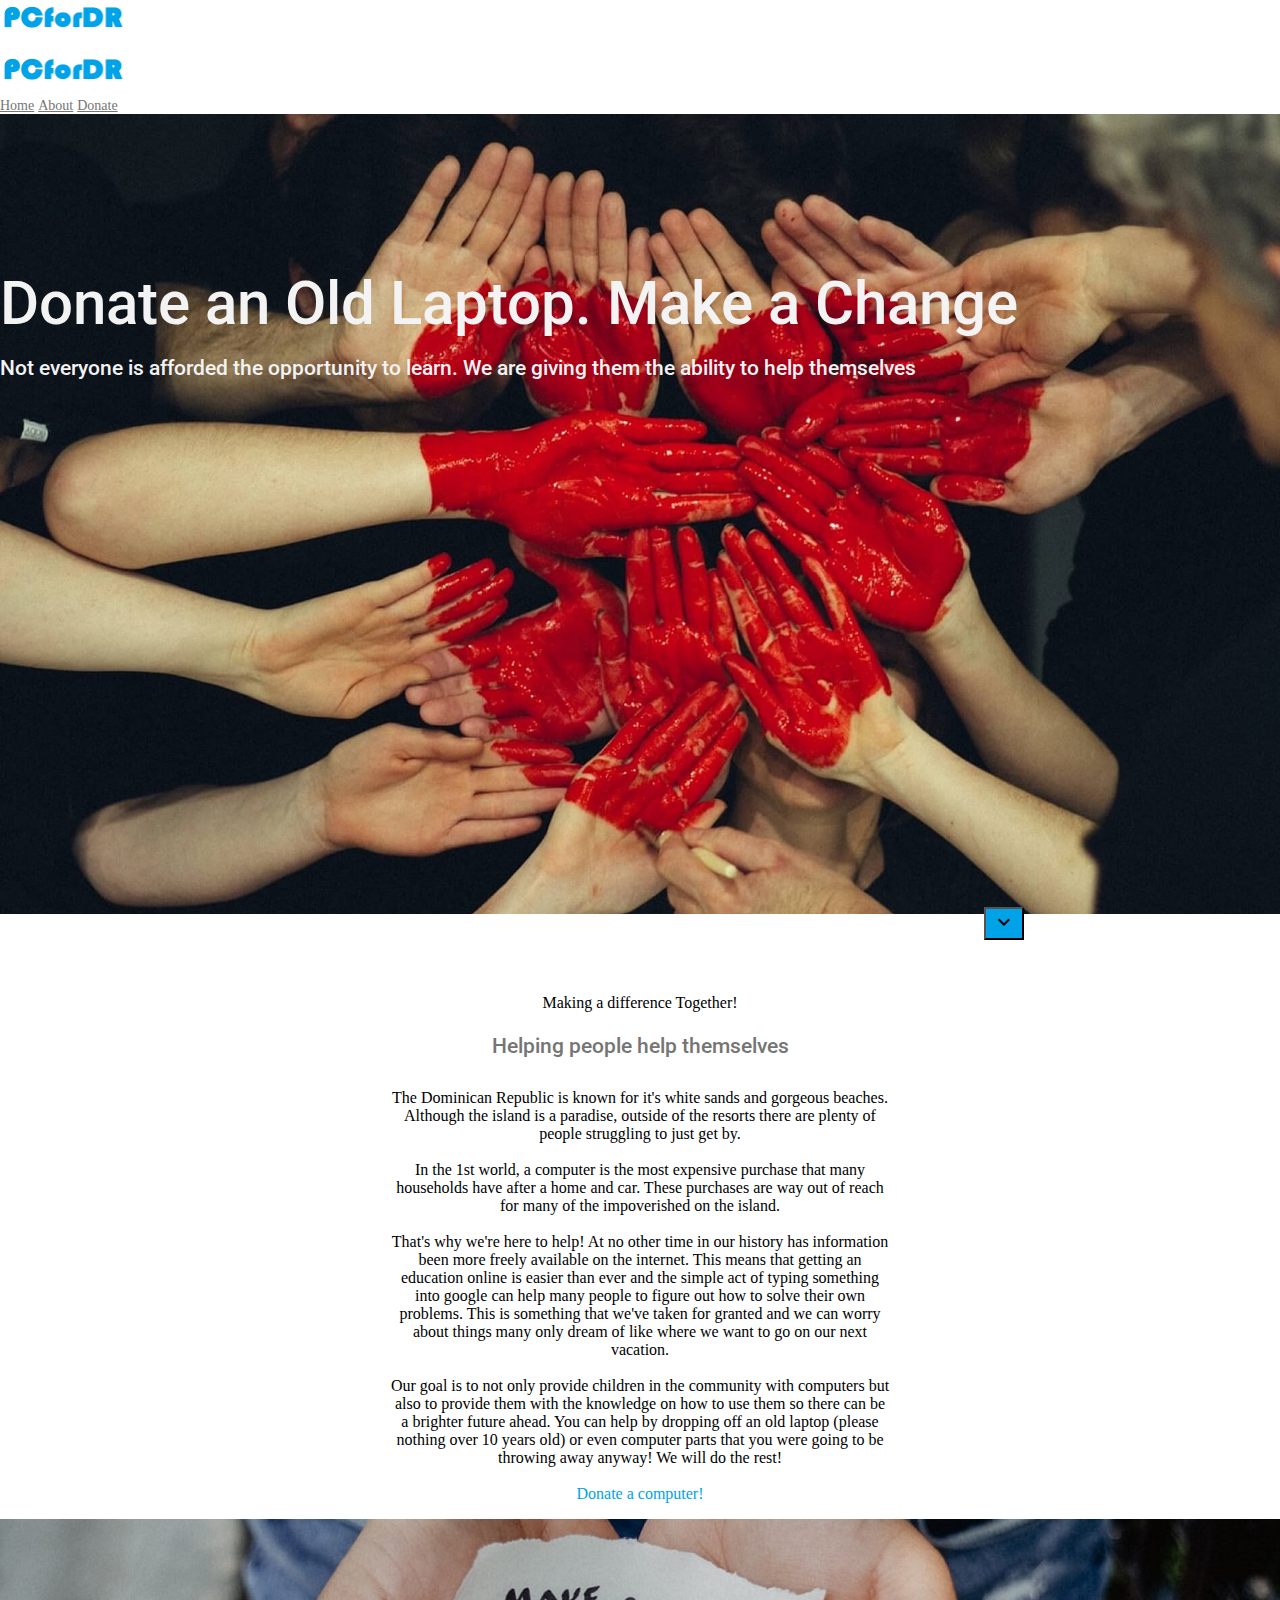
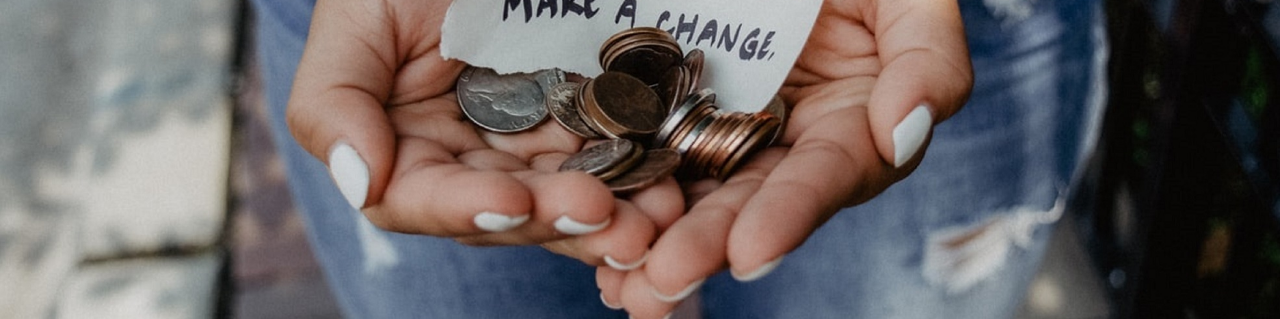
==== commit 5627d777: "tinified images" ====
--- a/index.html
+++ b/index.html
@@ -99,9 +99,9 @@
       </div>
 
       <div class="android-drawer mdl-layout__drawer">
-        <!-- <span class="mdl-layout-title">
-          <img class="android-logo-image" src="images/android-logo-white.png">
-        </span> -->
+        <span class="mdl-layout-title">
+          <img class="android-logo-image" src="images/android-logo.png">
+        </span>
         <nav class="mdl-navigation">
           <a class="mdl-navigation__link" href="index.html">Home</a>
           <a class="mdl-navigation__link" href="about.html">About</a>
--- a/styles.css
+++ b/styles.css
@@ -345,7 +345,7 @@
   padding: 24px;
   text-align: left;
   /* color: rgb(150, 142, 142); */
-  color: blue;
+  color: #f3f3f3;
 }
 
   .android-wear-band-text p {
@@ -552,7 +552,7 @@
     font-size: 16px;
     margin: 0 16px;
     padding-top: 8px;
-    color: blue;
+    color: #f3f3f3;
   }
 
   .android-create-character {
